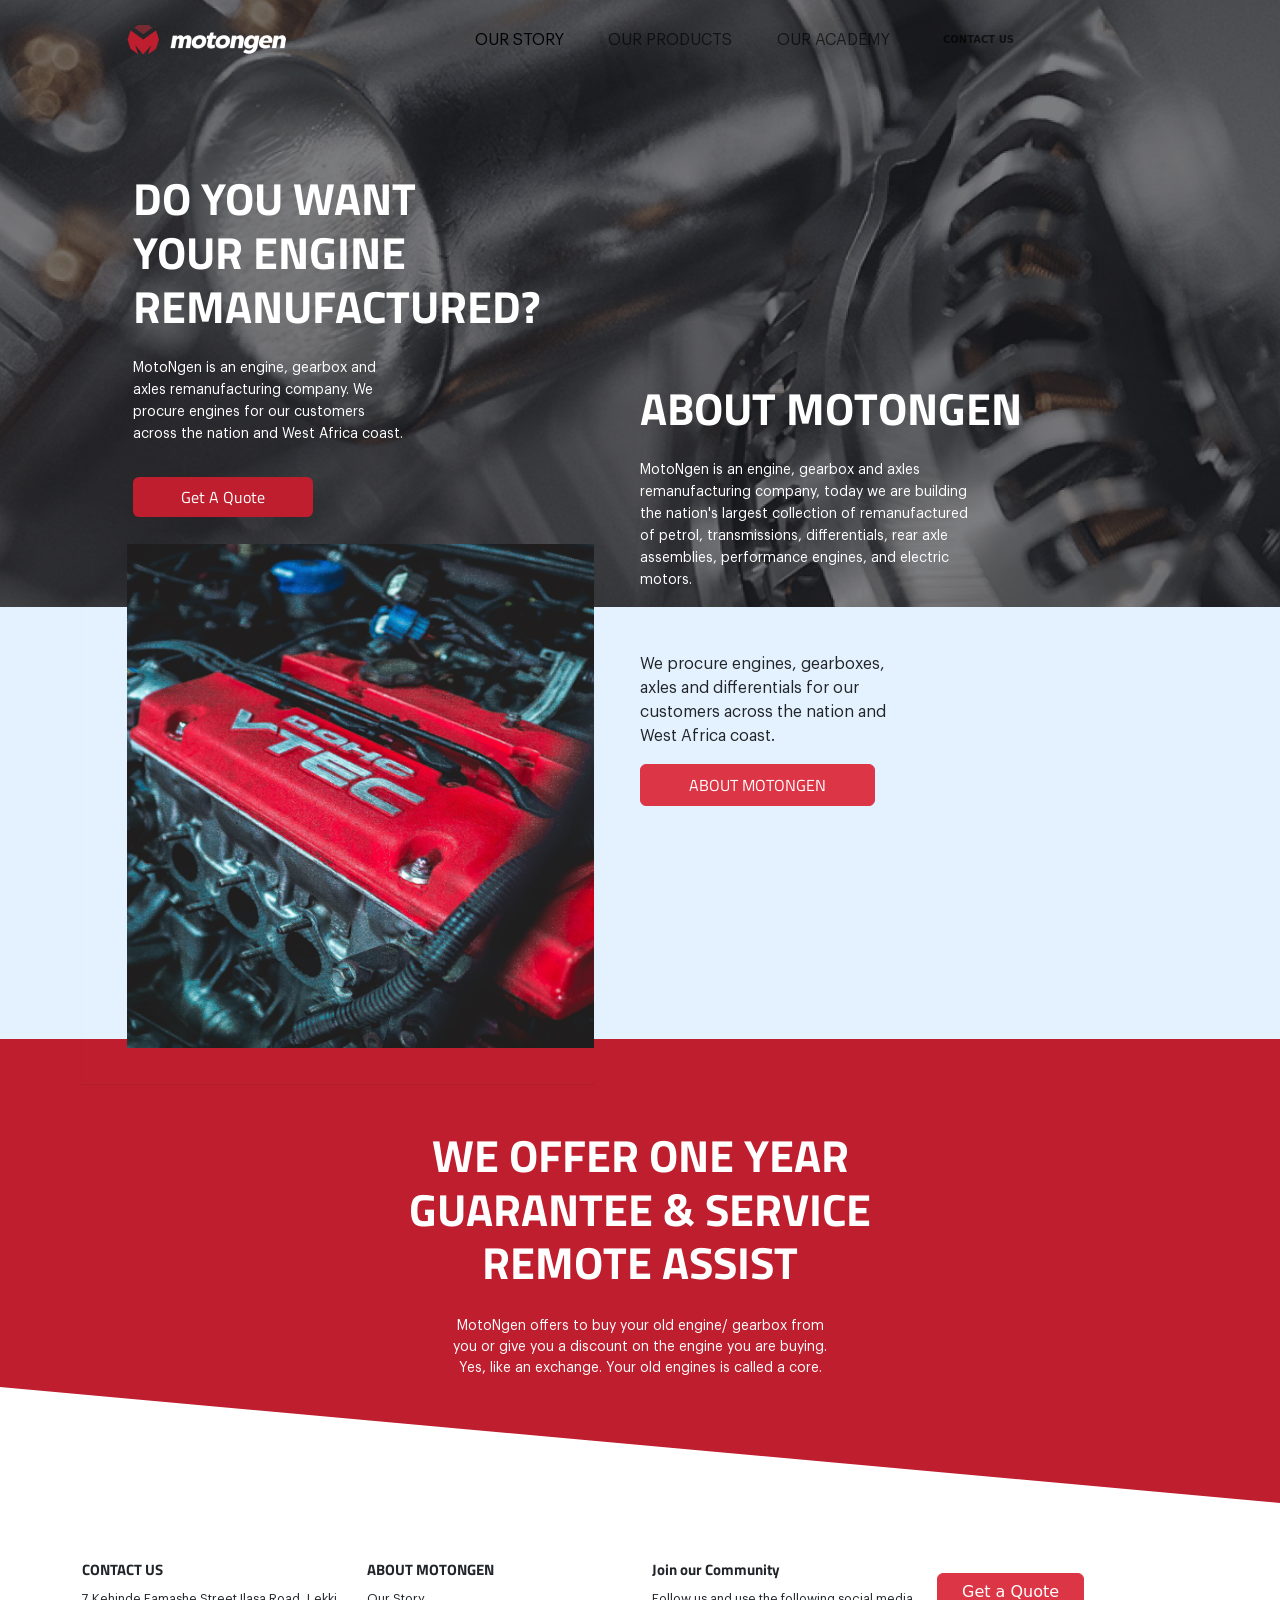
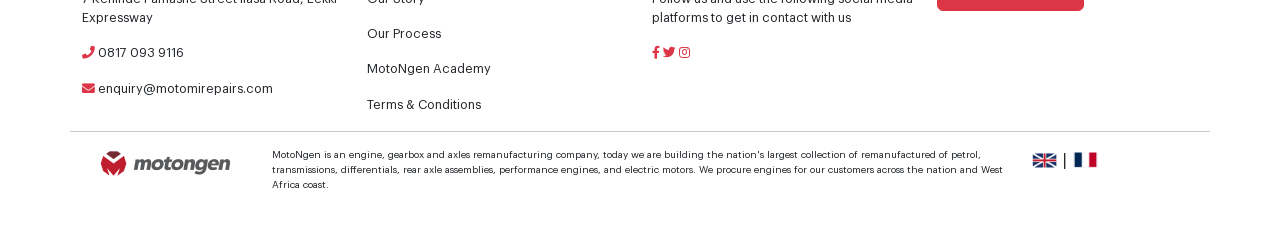
==== index.html @ 2b93fe32 "add more FAQs" ====
<!DOCTYPE html>
<html lang="en">
<head>
    <meta charset="UTF-8">
    <meta http-equiv="X-UA-Compatible" content="IE=edge">
    <meta name="viewport" content="width=device-width, initial-scale=1.0">
    <title>MotoNgen</title>
    <link href="https://cdn.jsdelivr.net/npm/bootstrap@5.0.0-beta3/dist/css/bootstrap.min.css" rel="stylesheet" integrity="sha384-eOJMYsd53ii+scO/bJGFsiCZc+5NDVN2yr8+0RDqr0Ql0h+rP48ckxlpbzKgwra6" crossorigin="anonymous">
    <link rel="stylesheet" href="css/style.css">
    <link rel="stylesheet" href="https://cdnjs.cloudflare.com/ajax/libs/font-awesome/5.15.3/css/all.min.css">
    <link rel="shortcut icon" href="assets/Header_Logo.png" type="image/x-icon">

</head>
<body>
    <header>
        <div class="container p-0">
            <nav class="navbar navbar-expand-lg">
                <div class="container-fluid">
                  <a class="navbar-brand" href="#">
                      <img src="assets/Header_Logo.png" alt="">
                    <img src="assets/white-logo 2.png" alt="logo">
                    </a>
                  <button class="navbar-toggler" type="button" data-bs-toggle="collapse" data-bs-target="#navbarNavDropdown" aria-controls="navbarNavDropdown" aria-expanded="false" aria-label="Toggle navigation">
                    <i class="fas fa-align-right text-light"></i>
                </button>
                  <div class="collapse navbar-collapse" id="navbarNavDropdown">
                      <div class="ms-auto"></div>
                    <ul class="navbar-nav">
                      <li class="nav-item">
                        <a class="nav-link active" aria-current="page" href="about.html">Our Story</a>
                      </li>
                      <li class="nav-item dropdown">
                        <a class="nav-link" href="#" id="navbarDropdownMenuLink" role="button" data-bs-toggle="dropdown" aria-expanded="false">
                          Our Products
                        </a>
                        <ul class="dropdown-menu" aria-labelledby="navbarDropdownMenuLink">
                          <li><a class="dropdown-item" href="engine.html">ENGINE</a></li>
                          <li><a class="dropdown-item" href="gearbox.html">GEARBOX </a></li>
                          <li><a class="dropdown-item" href="axle.html">AXLES </a></li>
                          <li><a class="dropdown-item" href="installer.html">FIND AN INSTALLER </a></li>
                        </ul>
                      </li>
                      
                      <li class="nav-item">
                        <a class="nav-link" href="academy.html">Our Academy</a>
                      </li>

                      <li class="nav-item">
                        <a class="nav-link btn btn-light py-1 px-3" href="contact.html">
                            <span style="font-size: 10px; font-weight: 600;">
                                Contact Us
                            </span>
                        </a>
                      </li>
                    </ul>
                  </div>
                </div>
              </nav>

        </div>

        <div class="container" >
            <div class="row">
                <div class="col-md-6 col-sm-12 col-xs-12">
                    <h1 id="title">DO YOU WANT <br> YOUR ENGINE REMANUFACTURED?</h1>
                    <p>
                        MotoNgen is an engine, gearbox and axles remanufacturing company. We procure engines for our customers across the nation and West Africa coast.
                    </p>
                    <button class="btn btn-light py-2 px-5 ml-5">Get A Quote</button>
                </div>
            </div>
                
            <div class="row" id="secondrow">
                <div class="col-md-6 col-sm-12"></div>
                <div class="col-md-6 col-sm-12 col-xs-12">
                    <span>
                    <h1>
                        ABOUT  MOTONGEN
                    </h1>
                    <p>
                        MotoNgen is an engine, gearbox and axles remanufacturing company,  today we are building the nation's largest collection of remanufactured of petrol, transmissions, differentials, rear axle assemblies,  performance engines, and electric motors. 
                    </p>
                    </span>
                </div>
            </div>
        </div>

    </header>
    <main>
        <section class="section-1">
            <div class="container">
                <div class="row">
                    <div class="col-md-6 col-sm-12">
                        <img src="assets/splash.png" alt="">
                    </div>
                    <div class="col-md-6 col-sm-12 text-left">
                        <p>
                            We procure engines, gearboxes, axles and differentials for our customers across the nation and West Africa coast.
                        </p>
                        <button class="btn btn-danger px-5 py-2">ABOUT MOTONGEN</button>
                    </div>
                </div>
            </div>

        </section>

        <section class="section-2">
            <div class="container">
                <div class="row">
                    <div class="col-md-6 offset-md-3  col-sm-12 text-center">
                        <h1>
                            We offer one year guarantee & service remote assist
                        </h1>
                        <p>
                            MotoNgen offers to buy your old engine/ gearbox from you or give you a discount on the engine you are buying. Yes, like an exchange. Your old engines is called a core. 
                        </p>
                    </div>
                </div>
            </div>
        </section>
    </main>
    <footer>
        <div class="container">
            <div class="row">
                
                <div class="col-md-3">
                    <h4>
                        CONTACT US
                    </h4>
                    <p>
                        7 Kehinde Famashe Street Ilasa Road, Lekki Expressway
                    </p>
                    <p>
                        <i class="fas fa-phone text-danger"></i> 0817 093 9116
                    </p>
                    <p> <i class="fas fa-envelope text-danger"></i>
                        enquiry@motomirepairs.com 
                    </p>
                </div>
                <div class="col-md-3 pl-4">
                    <h4>
                        ABOUT MOTONGEN
                    </h4>
                    <p>
                        Our Story
                    </p>
                    <p>
                        Our Process
                    </p>
                    <p>
                        MotoNgen Academy
                    </p>
                    <p>
                        Terms & Conditions
                    </p>
                </div>
                <div class="col-md-3 pl-4">
                    <h4>
                        Join our Community
                    </h4>
                    <p>
                        Follow us and use the following social media platforms to get in contact with us
                    </p>
                    <p>
                        <i class="fab fa-facebook-f text-danger"></i>
                        <i class="fab fa-twitter text-danger"></i>
                        <i class="fab fa-instagram text-danger"></i>
                    </p>
                </div>
                <div class="col-md-3">
                    <button class="btn btn-danger px-4 mt-3">Get a Quote</button>
                </div>
            </div>
            <div class="row">
                <hr>
                <div class="col-md-2 text-center">
                    <img src="assets/logo.png" alt="">
                </div>
                <div class="col-md-8">
                    <p style="font-size: 10px;">
                    MotoNgen is an engine, gearbox and axles remanufacturing company, today we are building the nation's largest collection of remanufactured of petrol, transmissions, differentials, rear axle assemblies, performance engines, and electric motors. We procure engines for our customers across the nation and West Africa coast.
                    </p>
                </div>
                <div class="col-md-2">
                    <img src="assets/england-flag.png" alt="" width="25"> | <img src="assets/france.jpg" alt="" width="25">
                </div>
            </div>
        </div>
    </footer>

    <script src="https://ajax.googleapis.com/ajax/libs/jquery/3.6.0/jquery.min.js"></script>
    <script src="https://cdn.jsdelivr.net/npm/@popperjs/core@2.9.1/dist/umd/popper.min.js" integrity="sha384-SR1sx49pcuLnqZUnnPwx6FCym0wLsk5JZuNx2bPPENzswTNFaQU1RDvt3wT4gWFG" crossorigin="anonymous"></script>
<script src="https://cdn.jsdelivr.net/npm/bootstrap@5.0.0-beta3/dist/js/bootstrap.min.js" integrity="sha384-j0CNLUeiqtyaRmlzUHCPZ+Gy5fQu0dQ6eZ/xAww941Ai1SxSY+0EQqNXNE6DZiVc" crossorigin="anonymous"></script>
    
</body>
</html>
---- css/style.css ----
@import url('https://fonts.googleapis.com/css2?family=Titillium+Web:wght@400;700&display=swap');
@import url('../fonts/stylesheet.css');

*{
    box-sizing: border-box;
}

header,
section {
    overflow-x: hidden;
}

:root {
    --Titillium: 'Titillium Web', sans-serif;
    --Inter: 'Graphik';
    --red: #BF1E2E;
}


header a{
    font-family: var(--Inter);
    font-size: 0.6em;
    text-transform: uppercase;
    color: #FFFFFF;
    line-height: 20px;
    font-weight: 600;
}

header {
    background: #232528;
    background: url("../assets/bg.png") no-repeat;
    width: 100%;
    background-position: cover;
    background-size: cover;
    position: relative;
    height: 100%;
}

.dropdown-content {
    display: none;
    position: absolute;
    background: white;
    min-width: 160px;
    box-shadow: 0px 2px 15px 0px rgba(0, 0, 0, 0.2);
    z-index: 1;
}

.dropdown-content a{
    color: black;
    padding: 12px 16px;
    text-decoration: none;
    display: block;
}

.dropdown-content a:hover {
    background: #FFFFFF;
}

.dropdown:hover .dropdown-content{
    display: block;
}

header .nav-item:last-child {
    padding-right: 10.5em;
}

header .nav-item {
    padding: 0.9em;
}

header .navbar-brand {
    padding-left: 5vmin;
}

header .nav-link:hover {
    color: var(--red);
}

header .row .col-md-6:first-child {
    padding-top: 10vmin;
    padding-left: 7vmin;
    /* padding-bottom: 35vmin; */
    font-family: var(--Rubik);
    color: white;
}


header .container .col-md-6 h1 {
    font-family: var(--Titillium);
    font-size: 9vmin;
    font-weight: 700;
    font-style: normal;
    text-align: left;
}

header .container .col-md-6 p {
    padding-top: 1vmin;
    font-family: var(--Inter);
    font-size: 14px;
    font-weight: 400;
    line-height: 22px;
    padding-top: 1rem;
}

header .container .col-md-6 button {
    font-weight: normal;
    font-family: var(--Titillium);
    background: var(--red);
    color: white;
    border: none;
    margin-top: 1rem;
}

header .container .col-md-6:last-child{
    position: relative;
    color: white;
}

header .container .col-md-6:last-child span{
    position: absolute;
    bottom: 0;
    left: 0;
}

header .container .col-md-6:last-child h1{
    font-family: var(--Titillium);
    font-size: 5vmin;
    font-weight: 700;
    font-style: normal;
}

header .container .col-md-6:last-child p{
    font-family: var(--Inter);
    font-weight: 400;
    font-style: normal;
    padding-right: 16em;
    font-size: 14px;
}

.section-1 {
    background-color: #E4F1FE;
    height: 27rem;
    overflow-y: hidden;
}


.section-1 .col-md-6:first-child img{
    padding-left: 5vmin;
    z-index: 1;
    position: absolute;
    margin-top: -7vmin;
    padding-bottom: 4vmin;
    height: 60%;
    width: 40%;
    box-shadow: rgba(0, 0, 0, 0.07) 0px 1px 1px;
}

.section-1 .col-md-6:last-child {
    padding-top: 5vmin;
    padding-right: 35vmin;
    padding-left: 0;
    font-family: var(--Inter);
    left: 0;
    font-size: 1em;
}
.section-1 button{
    padding-top: 3vmin;
    font-family: var(--Titillium);
    font-size: 1em;

}

.section-2 {
    padding: 10vmin 10vmin;
    background: #BF1E2E;
    color: white;
    z-index: 10;
    clip-path: polygon(0 0, 100% 0, 100% 100%, 0 75%);
}

.section-2 h1{
    font-family: var(--Titillium);
    font-weight: 700;
    font-size: 2.8em;
    text-transform: uppercase;
}

.section-2 p{
    font-family: var(--Inter);
    font-size: 14px;
    font-weight: 400;
    padding: 2vmin 8vmin;
}

footer {
    margin-top: 4vmin;
    padding: 2vmin 0vmin;
}


footer h4{
    font-family: var(--Titillium);
    font-weight: 700;
    font-style: normal;
    line-height: 25px;
    font-size: 15px;
}

footer p {
    font-family: var(--Inter);
    font-weight: 400;
    font-style: normal;
    font-size: 0.8em;
}

@media only screen and (max-width:320px){


    #title {
        text-align: center;
        font-weight: 600;
        font-size: 2vmin;
        padding: 12px;
        margin-bottom: 12px;
    }
      

}

@media screen and (max-width: 768px) {
    
    header .container .col-md-6:last-child p{
        padding-right: 0px;
    }

    .section-1 .col-md-6:first-child {
        padding-right: 2em;
    }

    .section-1 .col-md-6:first-child img{
        margin-right: 2em;
        position: absolute;
    }

    header .container .col-md-6:last-child {
        padding-left: 2em;
    }

    .section-1 .col-md-6:last-child{
        padding-right: 0px;
    }

    .section-2 .col-md-6 {
        width: 80%;
        padding-left: 0;
        margin-left: 0px;
    }

    .section-2 h1 {
        padding-left: 0;
        margin-left: 0;
    }
}

@media screen and (max-width: 425px) {

    header{
        margin-bottom: -2em;
    }

    .section-1 {
        height: 50em;
    }

    .section-1 .col-md-6:first-child {
        position: relative;
    }

    .section-1 .col-md-6:first-child  img{
        position: relative;
        margin-top: 2em;
        padding-left: 1em;
        width: 100%;
        height: 100%;
    }

    #secondrow{
        margin-top: 8em;
        padding-bottom: 3em;
        padding-left: 2em;
        padding-top: 2em;
        padding-right: 2em;
    }

    #secondrow p{
        text-align: justify;
    }


    .section-1 .col-md-6:last-child {
        padding-top: 2em;
        padding-left: 2em;
        padding-right: 1em;
    }

    .section-2 {
        height: 25em;
    }

    .section-2 h1{
        font-size: 7vmin;
    }

    .section-2 .col-md-6{
        width: 100%;
    }

    footer .row {
        padding-left: 4vmin;
    }

    footer .col-md-3 {
        padding-left: 1em;
    }

}

@media screen and (max-width: 320px) {

    #title {
        font-size: 6vmin;
    }

    #secondrow{
        margin-top: 12em;
    }

    .section-1 {
        height: 40em;
    }
}

@media screen and (min-width: 2560px) {

    header .row .col-md-6:first-child{
        padding-top: 4vmin;
    }

    #title {
        font-size: 3vmin;
    }

    .section-1 {
        height: 40em;
    }

    .section-1 .col-md-6:first-child  img{
        position: absolute;
        margin-top: -5em;
        padding-left: 1em;
        width: 25%;
        height: 40%;
    }

    #secondrow{
        margin-top: 12em;
        margin-left: 2em;
    }

    .section-1 .col-md-6:last-child {
        padding-top: 5vmin;
        padding-right: 2em;
        padding-left: 1em;
    }

    .section-2 .col-md-6 {
        width: 80%;
        padding-left: 0;
        margin-left: 0px;
    }

    .section-2 h1 {
        padding-left: 0;
        margin-left: 0;
    }

}
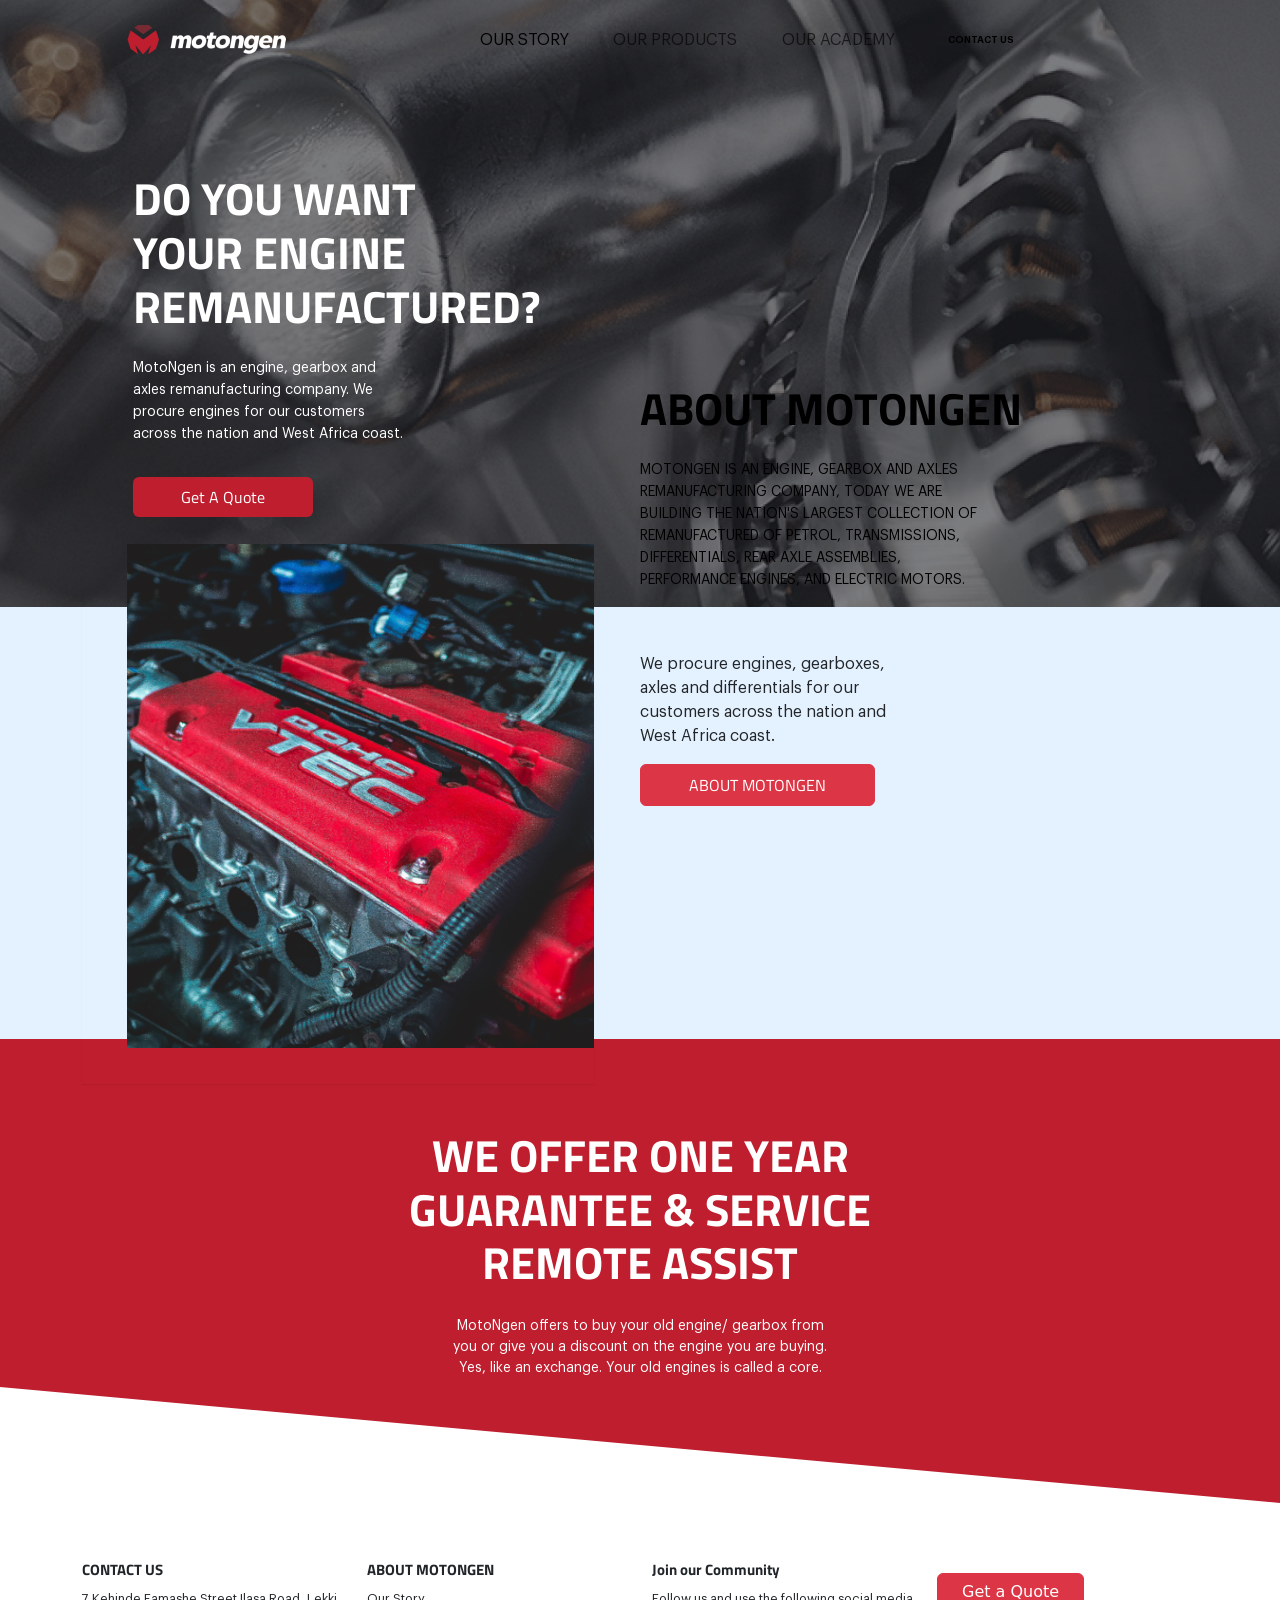
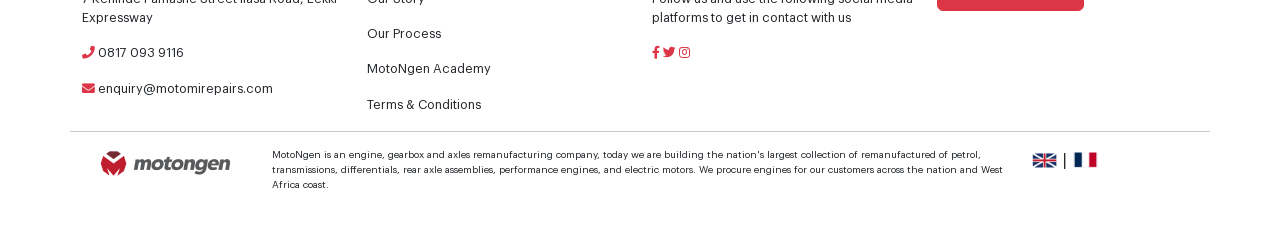
==== commit 46858e8c: "resize the header links" ====
--- a/index.html
+++ b/index.html
@@ -47,7 +47,7 @@
 
                       <li class="nav-item">
                         <a class="nav-link btn btn-light py-1 px-3" href="contact.html">
-                            <span style="font-size: 10px; font-weight: 600;">
+                            <span>
                                 Contact Us
                             </span>
                         </a>
--- a/css/style.css
+++ b/css/style.css
@@ -17,13 +17,17 @@
 }
 
 
-header a{
+header a, span{
     font-family: var(--Inter);
     font-size: 0.6em;
     text-transform: uppercase;
     color: #FFFFFF;
     line-height: 20px;
     font-weight: 600;
+}
+
+header span {
+    color: #000;
 }
 
 header {
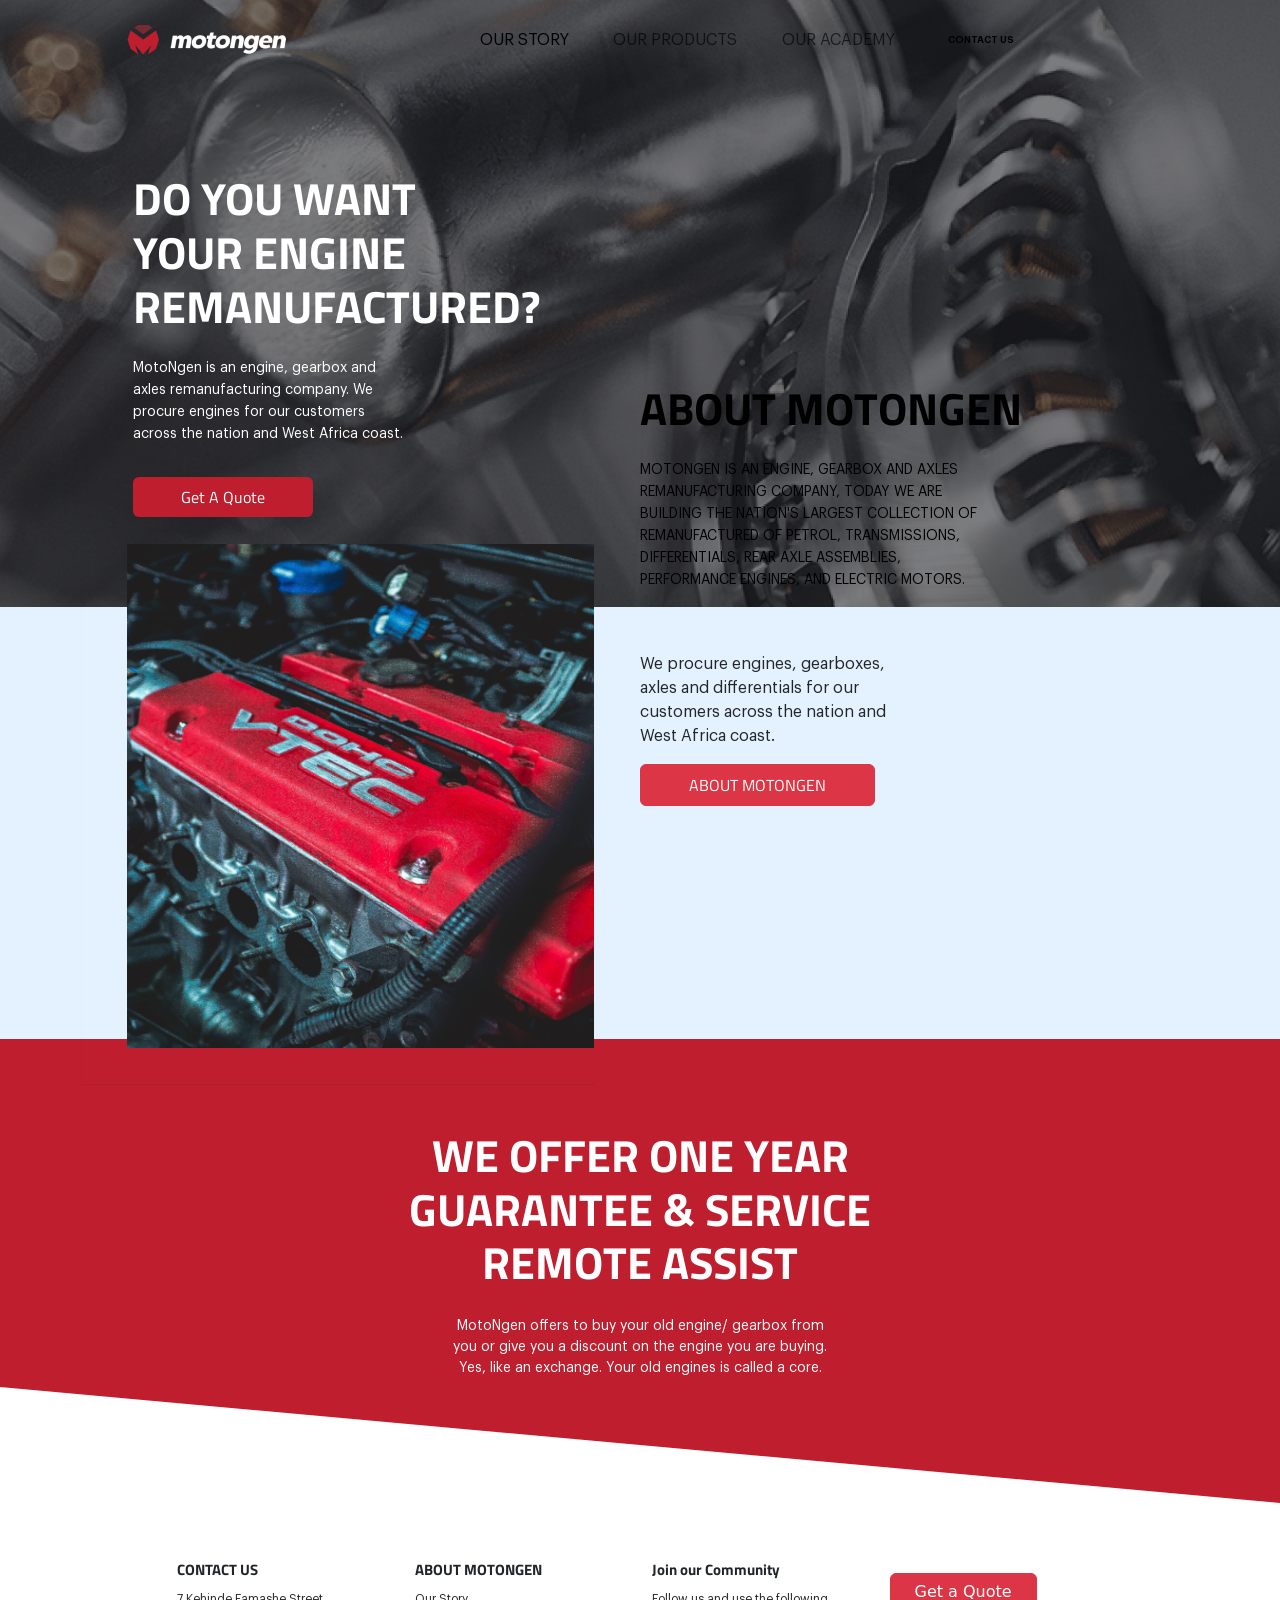
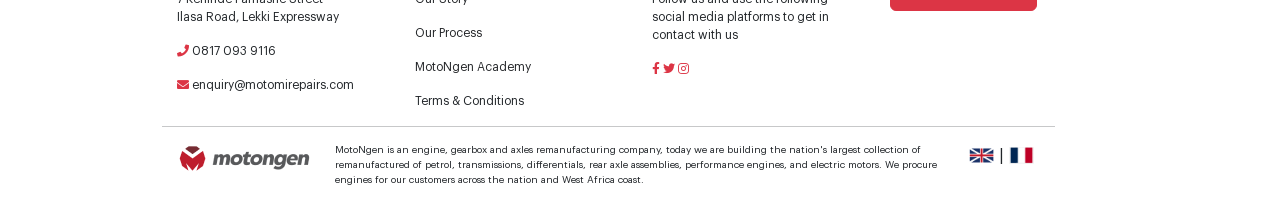
==== commit e37dfe46: "fix minor issues" ====
--- a/index.html
+++ b/index.html
@@ -122,13 +122,15 @@
     <footer>
         <div class="container">
             <div class="row">
+              <div class="col-10 offset-1">
+                <div class="row">
                 
                 <div class="col-md-3">
                     <h4>
                         CONTACT US
                     </h4>
                     <p>
-                        7 Kehinde Famashe Street Ilasa Road, Lekki Expressway
+                        7 Kehinde Famashe Street <br> Ilasa Road, Lekki Expressway
                     </p>
                     <p>
                         <i class="fas fa-phone text-danger"></i> 0817 093 9116
@@ -137,29 +139,29 @@
                         enquiry@motomirepairs.com 
                     </p>
                 </div>
-                <div class="col-md-3 pl-4">
+                <div class="col-md-3">
                     <h4>
                         ABOUT MOTONGEN
                     </h4>
                     <p>
-                        Our Story
-                    </p>
-                    <p>
-                        Our Process
-                    </p>
-                    <p>
-                        MotoNgen Academy
+                      <a href="about.html">Our Story</a>
+                    </p>
+                    <p>
+                      <a href="installer.html">Our Process</a>
+                    </p>
+                    <p>
+                      <a href="academy.html">MotoNgen Academy</a>
                     </p>
                     <p>
                         Terms & Conditions
                     </p>
                 </div>
-                <div class="col-md-3 pl-4">
+                <div class="col-md-3">
                     <h4>
                         Join our Community
                     </h4>
                     <p>
-                        Follow us and use the following social media platforms to get in contact with us
+                        Follow us and use the following <br> social media platforms to get in <br> contact with us
                     </p>
                     <p>
                         <i class="fab fa-facebook-f text-danger"></i>
@@ -171,8 +173,12 @@
                     <button class="btn btn-danger px-4 mt-3">Get a Quote</button>
                 </div>
             </div>
+          </div>
+        </div>
+            <hr style="margin: 0 5em 1em 5em; width: 80%;">
             <div class="row">
-                <hr>
+              <div class="col-10 offset-1">
+                <div class="row">
                 <div class="col-md-2 text-center">
                     <img src="assets/logo.png" alt="">
                 </div>
@@ -186,7 +192,10 @@
                 </div>
             </div>
         </div>
+            </div>
+        </div>
     </footer>
+
 
     <script src="https://ajax.googleapis.com/ajax/libs/jquery/3.6.0/jquery.min.js"></script>
     <script src="https://cdn.jsdelivr.net/npm/@popperjs/core@2.9.1/dist/umd/popper.min.js" integrity="sha384-SR1sx49pcuLnqZUnnPwx6FCym0wLsk5JZuNx2bPPENzswTNFaQU1RDvt3wT4gWFG" crossorigin="anonymous"></script>
--- a/css/style.css
+++ b/css/style.css
@@ -214,7 +214,15 @@
     font-family: var(--Inter);
     font-weight: 400;
     font-style: normal;
-    font-size: 0.8em;
+    font-size: 12px;
+}
+footer p a{
+    text-decoration: none;
+    color: #232528;
+}
+
+footer p a:hover,:active {
+    color: #BF1E2E;
 }
 
 @media only screen and (max-width:320px){
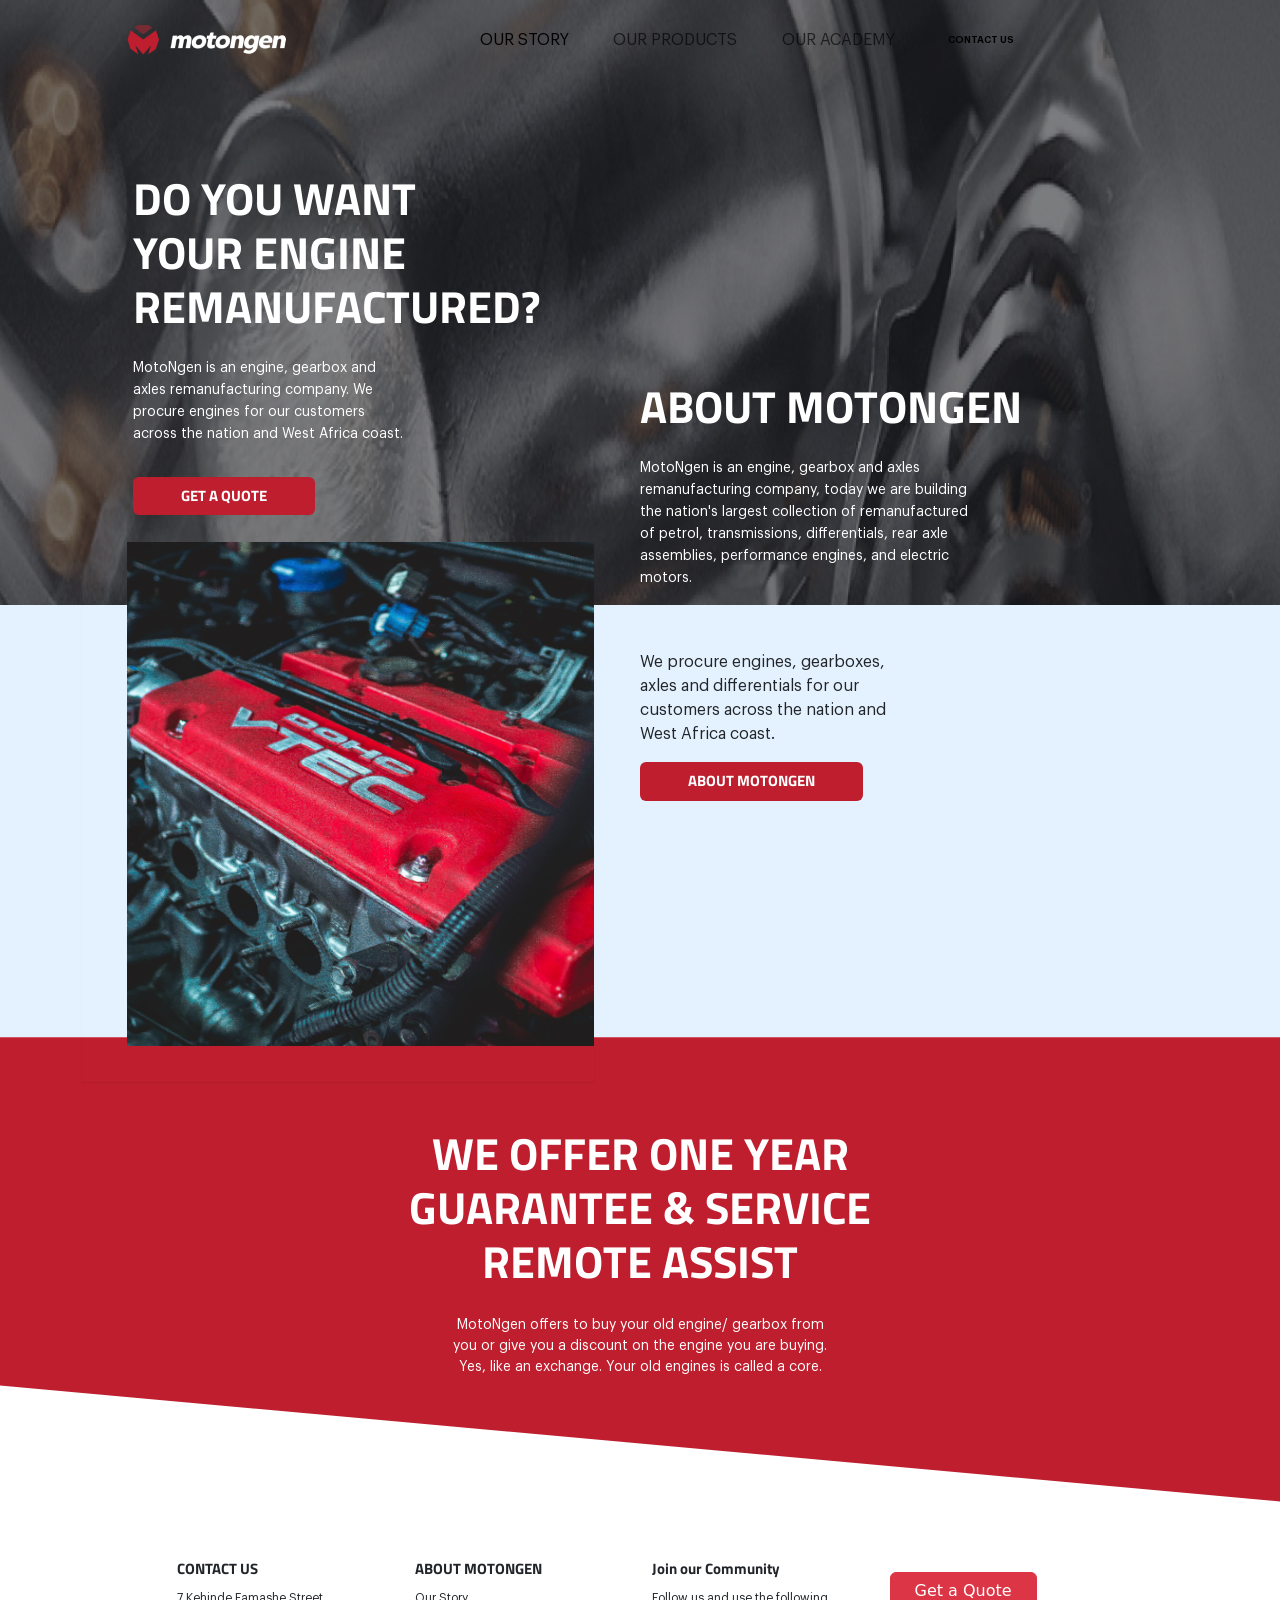
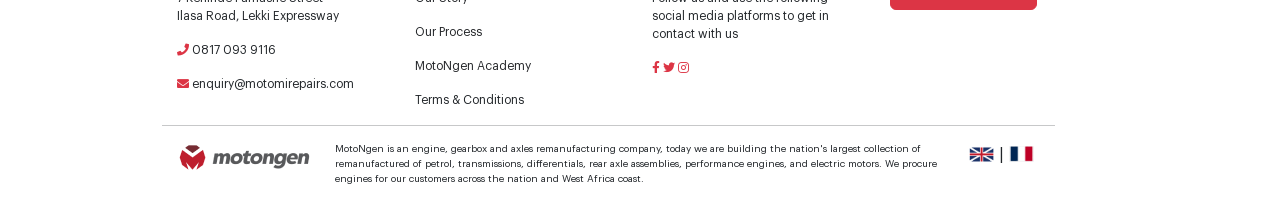
==== commit 19b2670e: "fix image sizes" ====
--- a/index.html
+++ b/index.html
@@ -63,10 +63,10 @@
             <div class="row">
                 <div class="col-md-6 col-sm-12 col-xs-12">
                     <h1 id="title">DO YOU WANT <br> YOUR ENGINE REMANUFACTURED?</h1>
-                    <p>
+                    <p class="text-white">
                         MotoNgen is an engine, gearbox and axles remanufacturing company. We procure engines for our customers across the nation and West Africa coast.
                     </p>
-                    <button class="btn btn-light py-2 px-5 ml-5">Get A Quote</button>
+                    <button class="btn btn-light py-2 px-5 ml-5 bold-btn">GET A QUOTE</button>
                 </div>
             </div>
                 
@@ -74,10 +74,10 @@
                 <div class="col-md-6 col-sm-12"></div>
                 <div class="col-md-6 col-sm-12 col-xs-12">
                     <span>
-                    <h1>
+                    <h1 class="text-white">
                         ABOUT  MOTONGEN
                     </h1>
-                    <p>
+                    <p class="text-white">
                         MotoNgen is an engine, gearbox and axles remanufacturing company,  today we are building the nation's largest collection of remanufactured of petrol, transmissions, differentials, rear axle assemblies,  performance engines, and electric motors. 
                     </p>
                     </span>
@@ -97,7 +97,7 @@
                         <p>
                             We procure engines, gearboxes, axles and differentials for our customers across the nation and West Africa coast.
                         </p>
-                        <button class="btn btn-danger px-5 py-2">ABOUT MOTONGEN</button>
+                        <button class="btn btn-danger px-5 py-2 bold-btn">ABOUT MOTONGEN</button>
                     </div>
                 </div>
             </div>
--- a/css/style.css
+++ b/css/style.css
@@ -32,12 +32,13 @@
 
 header {
     background: #232528;
-    background: url("../assets/bg.png") no-repeat;
-    width: 100%;
+    background: url("../assets/bg.png");
+    background-repeat: no-repeat;
     background-position: cover;
-    background-size: cover;
+    background-size: 100% 300%;
+    /* background-position-y: 150%; */
     position: relative;
-    height: 100%;
+    /* height: 100%; */
 }
 
 .dropdown-content {
@@ -105,13 +106,15 @@
     line-height: 22px;
     padding-top: 1rem;
 }
-
-header .container .col-md-6 button {
-    font-weight: normal;
+.bold-btn {
+    font-weight: 700;
     font-family: var(--Titillium);
     background: var(--red);
     color: white;
     border: none;
+    font-size: 15px;
+}
+header .container .col-md-6 button {
     margin-top: 1rem;
 }
 
@@ -139,6 +142,7 @@
     font-style: normal;
     padding-right: 16em;
     font-size: 14px;
+    text-transform: none;
 }
 
 .section-1 {
@@ -169,9 +173,6 @@
 }
 .section-1 button{
     padding-top: 3vmin;
-    font-family: var(--Titillium);
-    font-size: 1em;
-
 }
 
 .section-2 {
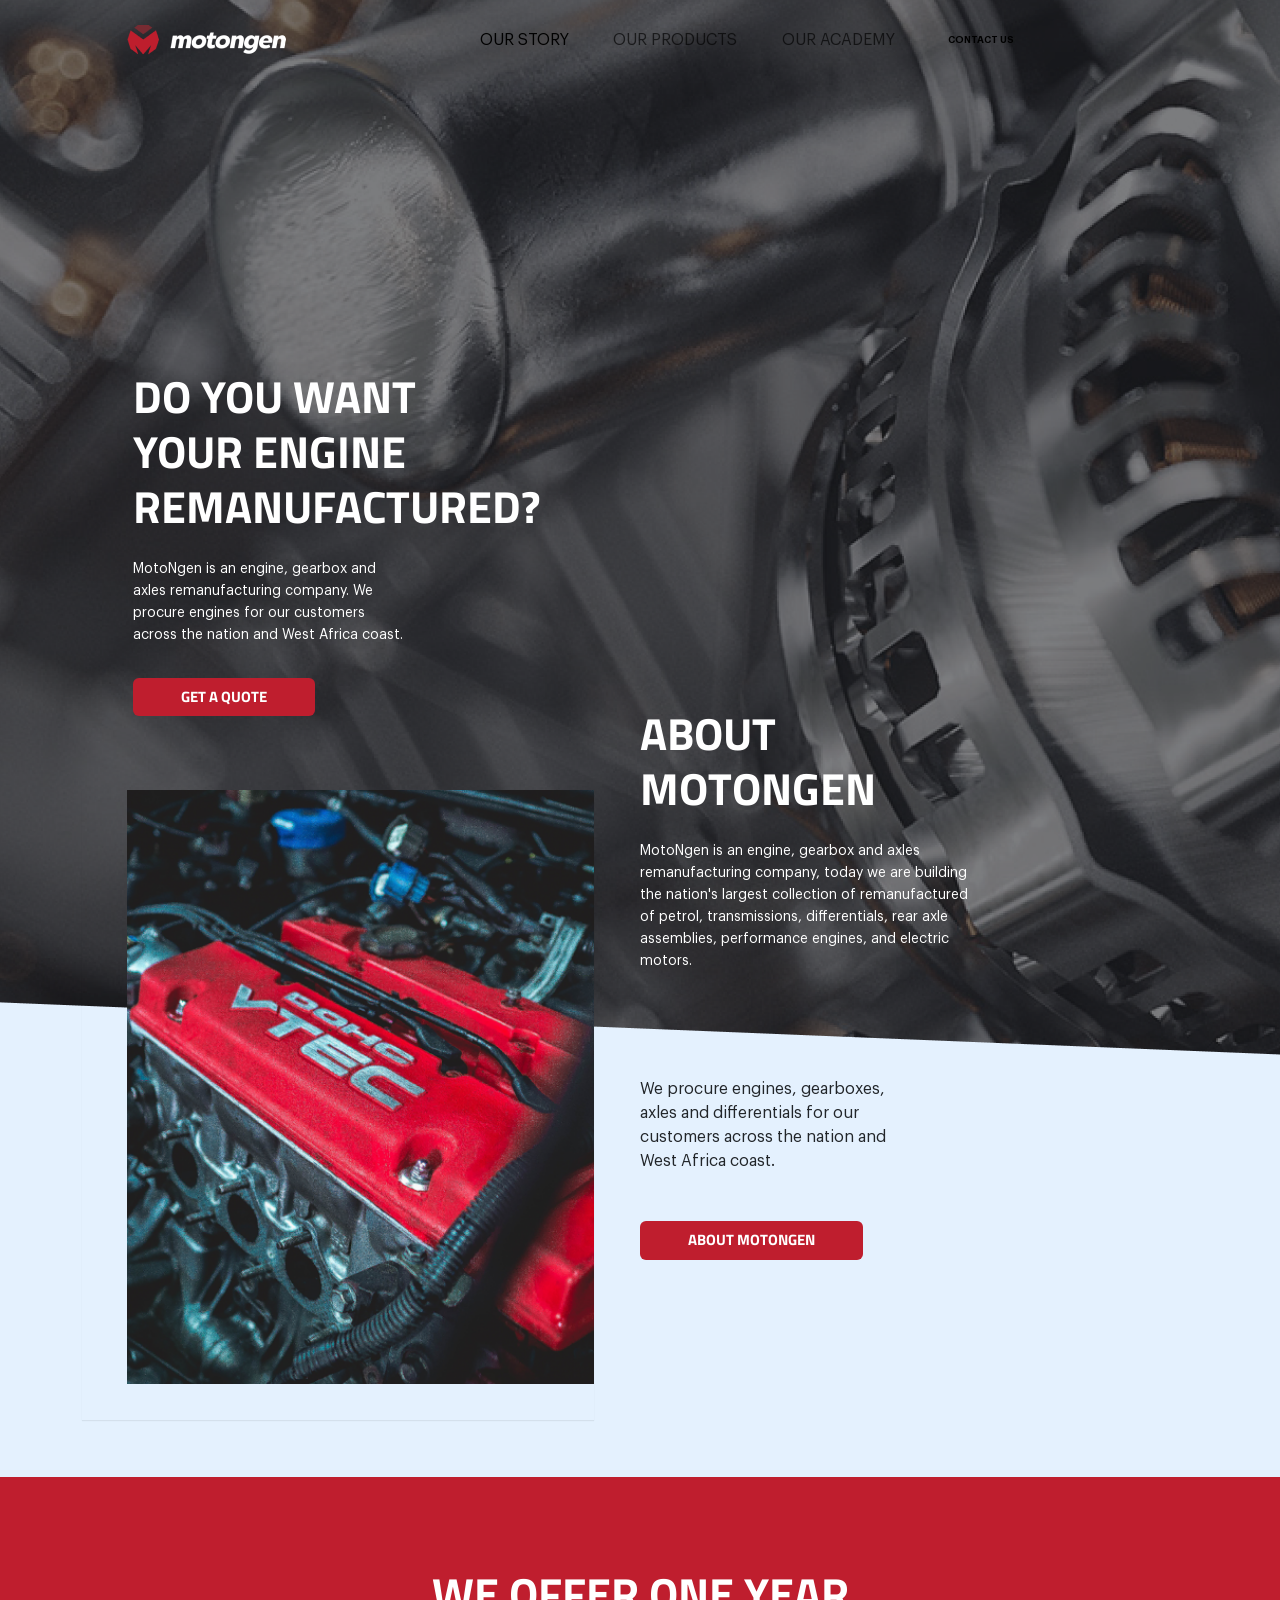
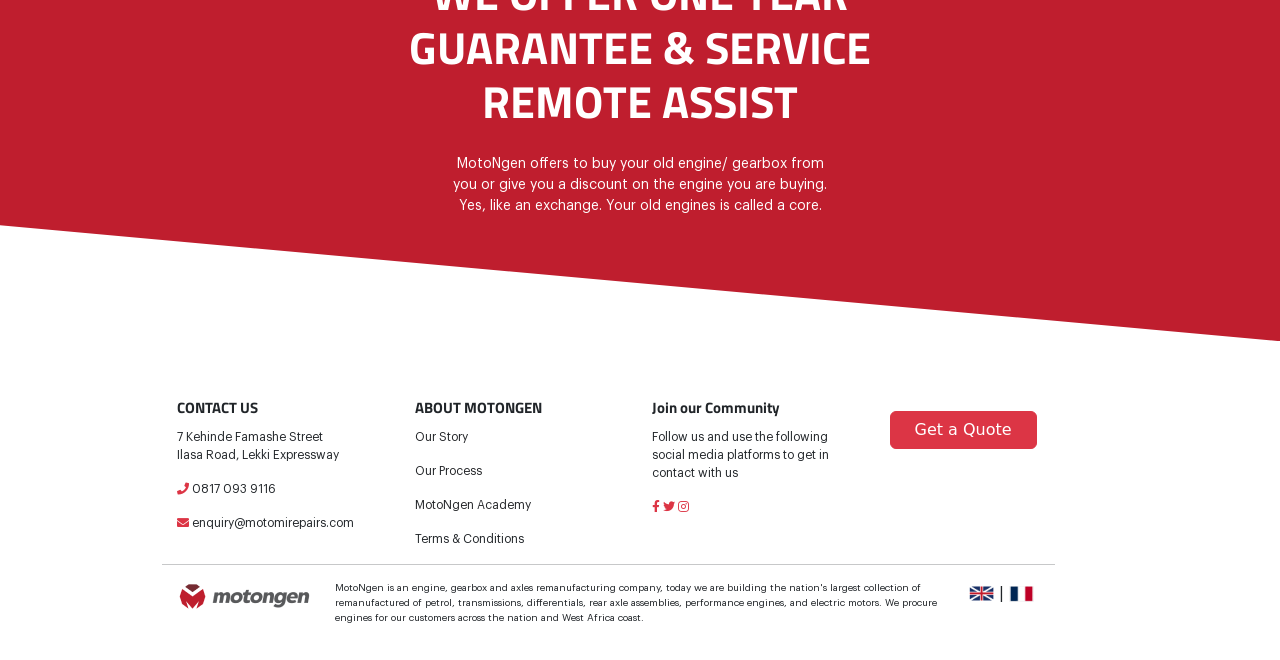
==== commit 7aa5ce2d: "fix index page image position" ====
--- a/index.html
+++ b/index.html
@@ -62,7 +62,7 @@
         <div class="container" >
             <div class="row">
                 <div class="col-md-6 col-sm-12 col-xs-12">
-                    <h1 id="title">DO YOU WANT <br> YOUR ENGINE REMANUFACTURED?</h1>
+                    <h1 id="title">DO YOU WANT <br class="d-none d-xl-block"> YOUR ENGINE REMANUFACTURED?</h1>
                     <p class="text-white">
                         MotoNgen is an engine, gearbox and axles remanufacturing company. We procure engines for our customers across the nation and West Africa coast.
                     </p>
@@ -75,7 +75,7 @@
                 <div class="col-md-6 col-sm-12 col-xs-12">
                     <span>
                     <h1 class="text-white">
-                        ABOUT  MOTONGEN
+                        ABOUT  <br class="d-none d-xl-block">  MOTONGEN
                     </h1>
                     <p class="text-white">
                         MotoNgen is an engine, gearbox and axles remanufacturing company,  today we are building the nation's largest collection of remanufactured of petrol, transmissions, differentials, rear axle assemblies,  performance engines, and electric motors. 
--- a/css/style.css
+++ b/css/style.css
@@ -35,10 +35,12 @@
     background: url("../assets/bg.png");
     background-repeat: no-repeat;
     background-position: cover;
-    background-size: 100% 300%;
-    /* background-position-y: 150%; */
+    width: 100%;
+    height: 1061px;
+    background-size: cover;
     position: relative;
-    /* height: 100%; */
+    margin-bottom: -5vw;
+    overflow-y:hidden;
 }
 
 .dropdown-content {
@@ -82,9 +84,8 @@
 }
 
 header .row .col-md-6:first-child {
-    padding-top: 10vmin;
+    padding-top: 1em;
     padding-left: 7vmin;
-    /* padding-bottom: 35vmin; */
     font-family: var(--Rubik);
     color: white;
 }
@@ -92,8 +93,9 @@
 
 header .container .col-md-6 h1 {
     font-family: var(--Titillium);
-    font-size: 9vmin;
+    font-size: 60px;
     font-weight: 700;
+    line-height: 55px;
     font-style: normal;
     text-align: left;
 }
@@ -106,6 +108,7 @@
     line-height: 22px;
     padding-top: 1rem;
 }
+
 .bold-btn {
     font-weight: 700;
     font-family: var(--Titillium);
@@ -121,6 +124,7 @@
 header .container .col-md-6:last-child{
     position: relative;
     color: white;
+    margin-top: 17em;
 }
 
 header .container .col-md-6:last-child span{
@@ -147,7 +151,7 @@
 
 .section-1 {
     background-color: #E4F1FE;
-    height: 27rem;
+    height: 30rem;
     overflow-y: hidden;
 }
 
@@ -156,20 +160,25 @@
     padding-left: 5vmin;
     z-index: 1;
     position: absolute;
-    margin-top: -7vmin;
+    margin-top: -23vmin;
     padding-bottom: 4vmin;
-    height: 60%;
+    height: 70%;
     width: 40%;
     box-shadow: rgba(0, 0, 0, 0.07) 0px 1px 1px;
 }
 
 .section-1 .col-md-6:last-child {
-    padding-top: 5vmin;
+    /* padding-top: 5vmin; */
     padding-right: 35vmin;
     padding-left: 0;
     font-family: var(--Inter);
     left: 0;
     font-size: 1em;
+}
+
+.section-1 .col-md-6:last-child p{
+    padding-top: 5em;
+    padding-bottom: 2em;
 }
 .section-1 button{
     padding-top: 3vmin;
@@ -278,8 +287,16 @@
 @media screen and (max-width: 425px) {
 
     header{
-        margin-bottom: -2em;
-    }
+        margin-bottom: -4em;
+        height: 1000px;
+    }
+
+
+    header .container .col-md-6:last-child {
+        margin-top: 3em;
+        padding-bottom: 2em;
+    }
+
 
     .section-1 {
         height: 50em;
@@ -338,7 +355,7 @@
 
 }
 
-@media screen and (max-width: 320px) {
+@media screen and (max-width: 375px) {
 
     #title {
         font-size: 6vmin;
@@ -348,16 +365,26 @@
         margin-top: 12em;
     }
 
-    .section-1 {
-        height: 40em;
-    }
-}
+    header {
+        margin-bottom: -4em;
+    }
+
+    header .container .col-md-6:last-child {
+        margin-top: 3em;
+        padding-bottom: 2em;
+    }
+
+
+    .section-1 .col-md-6:last-child p{
+        padding-bottom: 2em;
+    }
+}
+
 
 @media screen and (min-width: 2560px) {
-
     header .row .col-md-6:first-child{
-        padding-top: 4vmin;
-    }
+        margin-top: 10em; 
+       }
 
     #title {
         font-size: 3vmin;
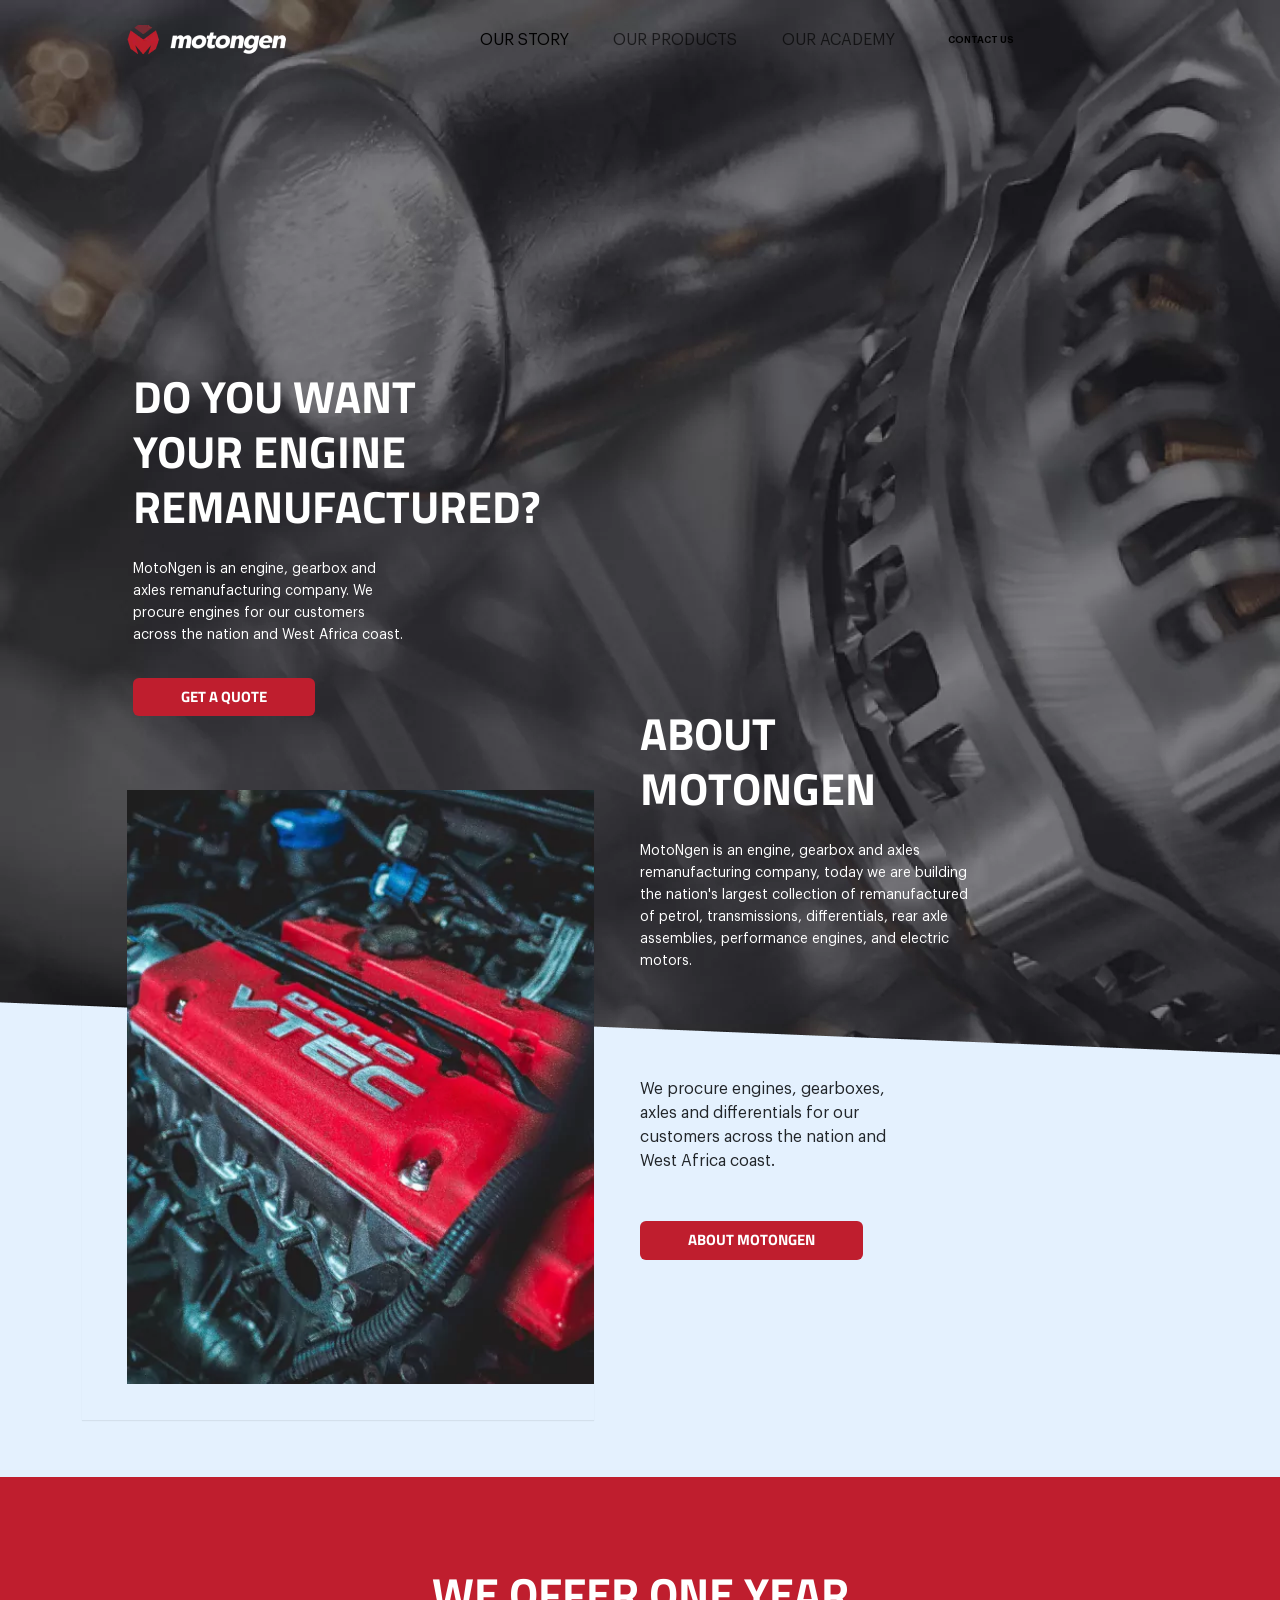
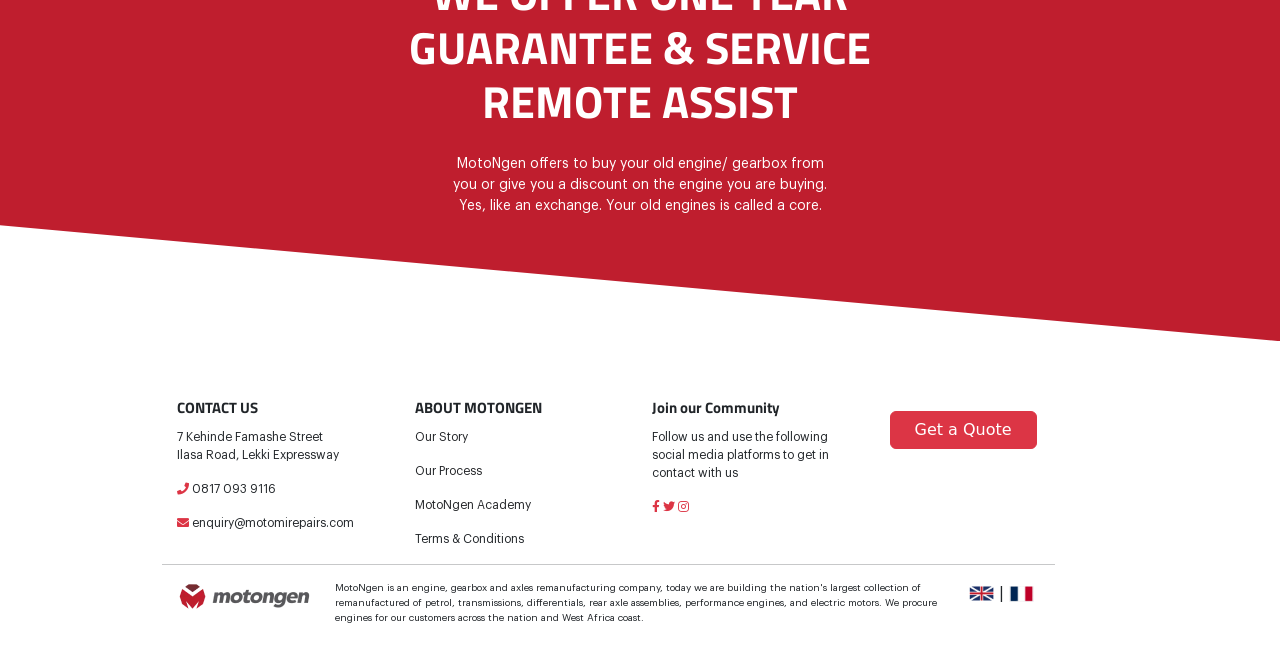
==== commit 82be2c77: "replace image formats" ====
--- a/index.html
+++ b/index.html
@@ -8,7 +8,7 @@
     <link href="https://cdn.jsdelivr.net/npm/bootstrap@5.0.0-beta3/dist/css/bootstrap.min.css" rel="stylesheet" integrity="sha384-eOJMYsd53ii+scO/bJGFsiCZc+5NDVN2yr8+0RDqr0Ql0h+rP48ckxlpbzKgwra6" crossorigin="anonymous">
     <link rel="stylesheet" href="css/style.css">
     <link rel="stylesheet" href="https://cdnjs.cloudflare.com/ajax/libs/font-awesome/5.15.3/css/all.min.css">
-    <link rel="shortcut icon" href="assets/Header_Logo.png" type="image/x-icon">
+    <link rel="shortcut icon" href="assets/Header_Logo.webp" type="image/x-icon">
 
 </head>
 <body>
@@ -17,8 +17,8 @@
             <nav class="navbar navbar-expand-lg">
                 <div class="container-fluid">
                   <a class="navbar-brand" href="#">
-                      <img src="assets/Header_Logo.png" alt="">
-                    <img src="assets/white-logo 2.png" alt="logo">
+                      <img src="assets/Header_Logo.webp" alt="">
+                    <img src="assets/white-logo 2.webp" alt="logo">
                     </a>
                   <button class="navbar-toggler" type="button" data-bs-toggle="collapse" data-bs-target="#navbarNavDropdown" aria-controls="navbarNavDropdown" aria-expanded="false" aria-label="Toggle navigation">
                     <i class="fas fa-align-right text-light"></i>
@@ -91,7 +91,7 @@
             <div class="container">
                 <div class="row">
                     <div class="col-md-6 col-sm-12">
-                        <img src="assets/splash.png" alt="">
+                        <img src="assets/splash.webp" alt="">
                     </div>
                     <div class="col-md-6 col-sm-12 text-left">
                         <p>
@@ -180,7 +180,7 @@
               <div class="col-10 offset-1">
                 <div class="row">
                 <div class="col-md-2 text-center">
-                    <img src="assets/logo.png" alt="">
+                    <img src="assets/logo.webp" alt="">
                 </div>
                 <div class="col-md-8">
                     <p style="font-size: 10px;">
@@ -188,7 +188,7 @@
                     </p>
                 </div>
                 <div class="col-md-2">
-                    <img src="assets/england-flag.png" alt="" width="25"> | <img src="assets/france.jpg" alt="" width="25">
+                    <img src="assets/england-flag.webp" alt="" width="25"> | <img src="assets/france.webp" alt="" width="25">
                 </div>
             </div>
         </div>
--- a/css/style.css
+++ b/css/style.css
@@ -32,7 +32,7 @@
 
 header {
     background: #232528;
-    background: url("../assets/bg.png");
+    background: url("../assets/bg.webp");
     background-repeat: no-repeat;
     background-position: cover;
     width: 100%;
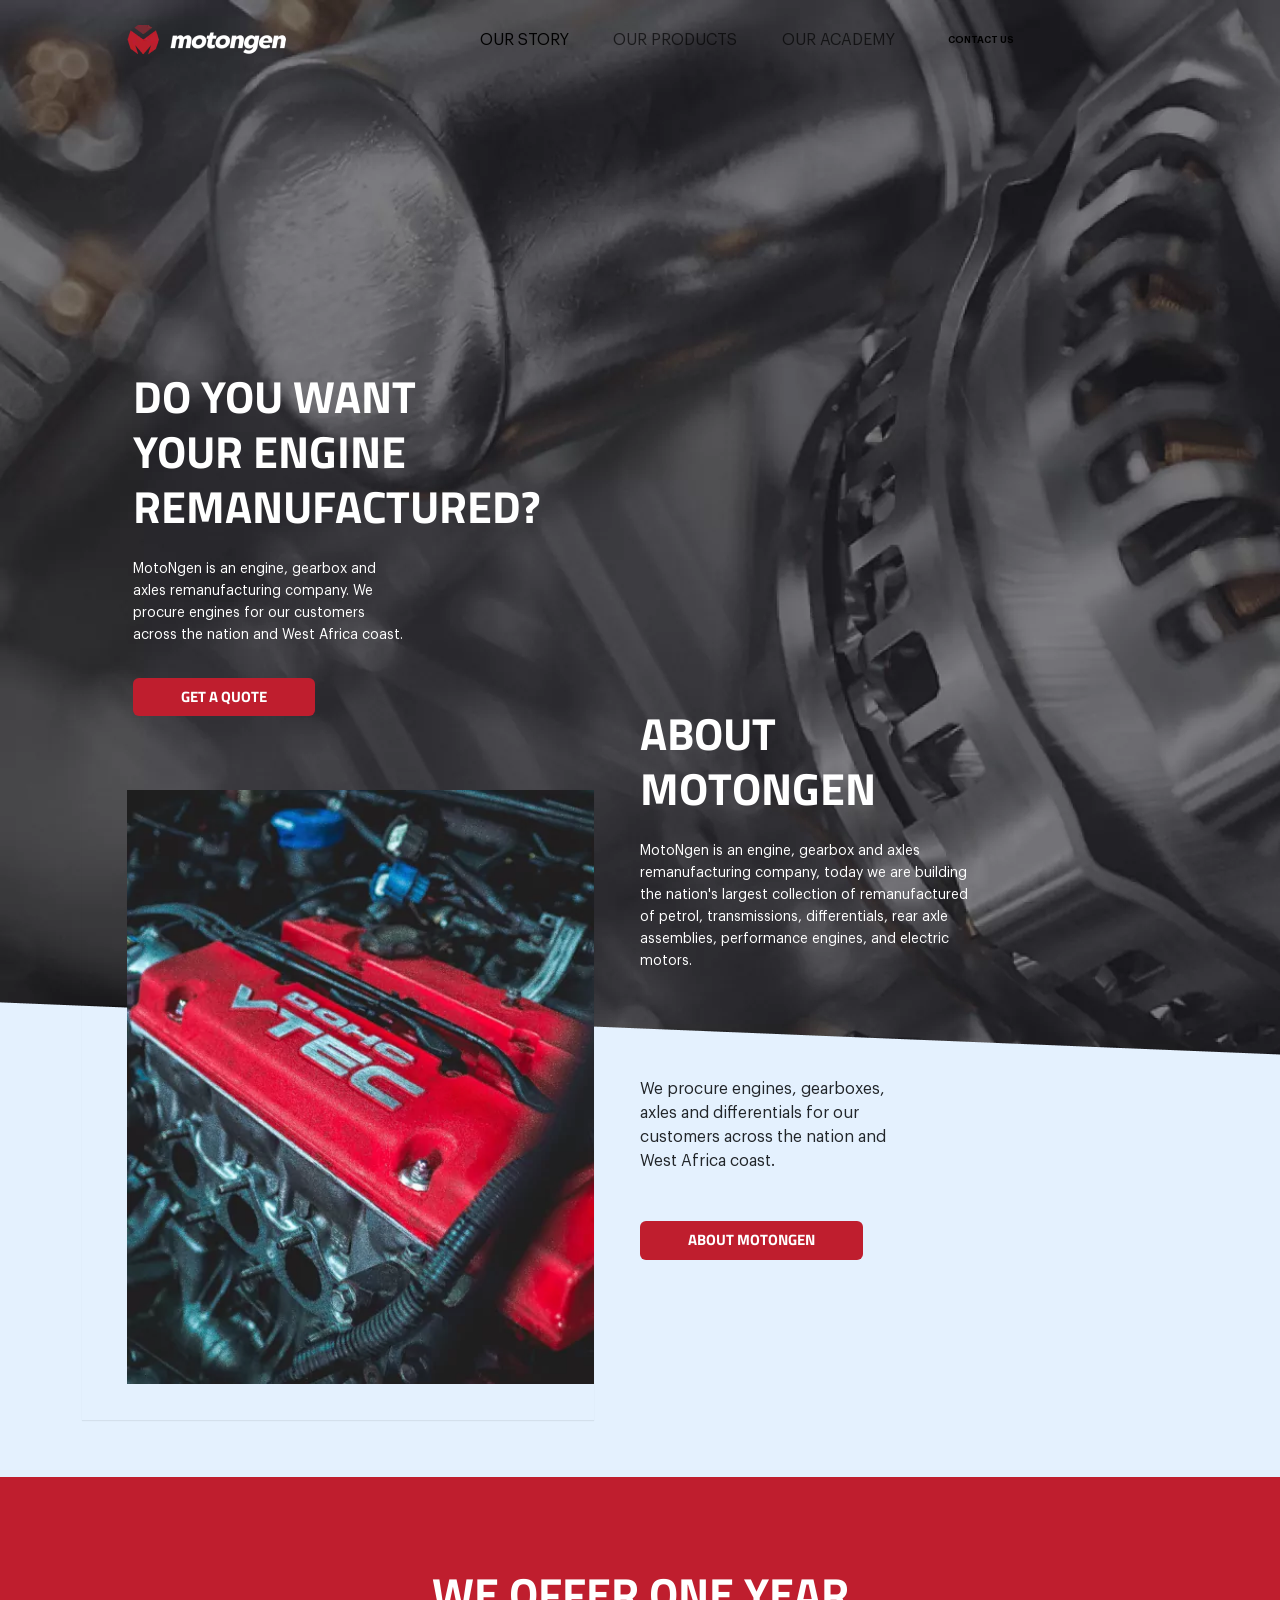
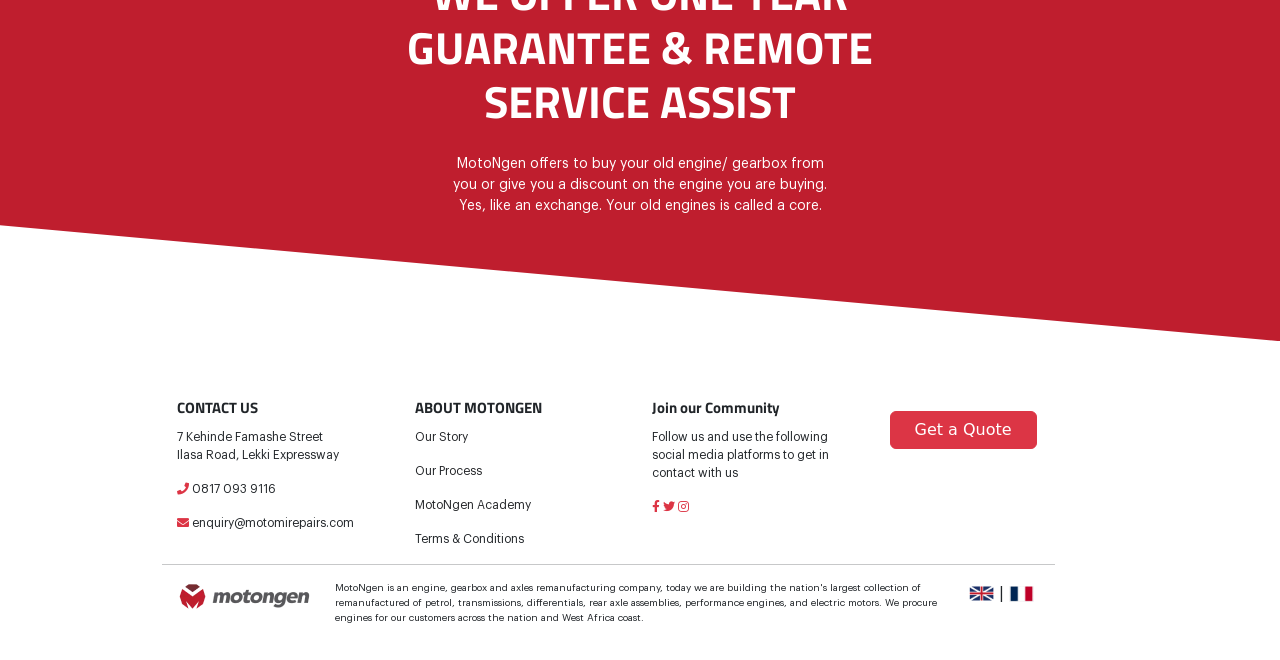
==== commit bdb7ac43: "changed the stylesheet to make latest images display" ====
--- a/index.html
+++ b/index.html
@@ -6,8 +6,8 @@
     <meta name="viewport" content="width=device-width, initial-scale=1.0">
     <title>MotoNgen</title>
     <link href="https://cdn.jsdelivr.net/npm/bootstrap@5.0.0-beta3/dist/css/bootstrap.min.css" rel="stylesheet" integrity="sha384-eOJMYsd53ii+scO/bJGFsiCZc+5NDVN2yr8+0RDqr0Ql0h+rP48ckxlpbzKgwra6" crossorigin="anonymous">
-    <link rel="stylesheet" href="css/style.css">
-    <link rel="stylesheet" href="https://cdnjs.cloudflare.com/ajax/libs/font-awesome/5.15.3/css/all.min.css">
+    <link rel="stylesheet" href="css/index.css">
+    <link rel="stylesheet" defer href="https://cdnjs.cloudflare.com/ajax/libs/font-awesome/5.15.3/css/all.min.css">
     <link rel="shortcut icon" href="assets/Header_Logo.webp" type="image/x-icon">
 
 </head>
@@ -109,7 +109,7 @@
                 <div class="row">
                     <div class="col-md-6 offset-md-3  col-sm-12 text-center">
                         <h1>
-                            We offer one year guarantee & service remote assist
+                            We offer one year guarantee & remote service assist
                         </h1>
                         <p>
                             MotoNgen offers to buy your old engine/ gearbox from you or give you a discount on the engine you are buying. Yes, like an exchange. Your old engines is called a core. 
@@ -197,9 +197,9 @@
     </footer>
 
 
-    <script src="https://ajax.googleapis.com/ajax/libs/jquery/3.6.0/jquery.min.js"></script>
-    <script src="https://cdn.jsdelivr.net/npm/@popperjs/core@2.9.1/dist/umd/popper.min.js" integrity="sha384-SR1sx49pcuLnqZUnnPwx6FCym0wLsk5JZuNx2bPPENzswTNFaQU1RDvt3wT4gWFG" crossorigin="anonymous"></script>
-<script src="https://cdn.jsdelivr.net/npm/bootstrap@5.0.0-beta3/dist/js/bootstrap.min.js" integrity="sha384-j0CNLUeiqtyaRmlzUHCPZ+Gy5fQu0dQ6eZ/xAww941Ai1SxSY+0EQqNXNE6DZiVc" crossorigin="anonymous"></script>
+    <script defer src="https://ajax.googleapis.com/ajax/libs/jquery/3.6.0/jquery.min.js"></script>
+    <script defer src="https://cdn.jsdelivr.net/npm/@popperjs/core@2.9.1/dist/umd/popper.min.js" integrity="sha384-SR1sx49pcuLnqZUnnPwx6FCym0wLsk5JZuNx2bPPENzswTNFaQU1RDvt3wT4gWFG" crossorigin="anonymous"></script>
+<script defer src="https://cdn.jsdelivr.net/npm/bootstrap@5.0.0-beta3/dist/js/bootstrap.min.js" integrity="sha384-j0CNLUeiqtyaRmlzUHCPZ+Gy5fQu0dQ6eZ/xAww941Ai1SxSY+0EQqNXNE6DZiVc" crossorigin="anonymous"></script>
     
 </body>
 </html>
--- a/css/index.css
+++ b/css/index.css
@@ -0,0 +1,427 @@
+@import url('https://fonts.googleapis.com/css2?family=Titillium+Web:wght@400;700&display=swap');
+@import url('../fonts/stylesheet.css');
+
+*{
+    box-sizing: border-box;
+}
+
+header,
+section {
+    overflow-x: hidden;
+}
+
+:root {
+    --Titillium: 'Titillium Web', sans-serif;
+    --Inter: 'Graphik';
+    --red: #BF1E2E;
+}
+
+
+header a, span{
+    font-family: var(--Inter);
+    font-size: 0.6em;
+    text-transform: uppercase;
+    color: #FFFFFF;
+    line-height: 20px;
+    font-weight: 600;
+}
+
+header span {
+    color: #000;
+}
+
+header {
+    background: #232528;
+    background: url("../assets/bg.webp");
+    background-repeat: no-repeat;
+    background-position: cover;
+    width: 100%;
+    height: 1061px;
+    background-size: cover;
+    position: relative;
+    margin-bottom: -5vw;
+    overflow-y:hidden;
+}
+
+.dropdown-content {
+    display: none;
+    position: absolute;
+    background: white;
+    min-width: 160px;
+    box-shadow: 0px 2px 15px 0px rgba(0, 0, 0, 0.2);
+    z-index: 1;
+}
+
+.dropdown-content a{
+    color: black;
+    padding: 12px 16px;
+    text-decoration: none;
+    display: block;
+}
+
+.dropdown-content a:hover {
+    background: #FFFFFF;
+}
+
+.dropdown:hover .dropdown-content{
+    display: block;
+}
+
+header .nav-item:last-child {
+    padding-right: 10.5em;
+}
+
+header .nav-item {
+    padding: 0.9em;
+}
+
+header .navbar-brand {
+    padding-left: 5vmin;
+}
+
+header .nav-link:hover {
+    color: var(--red);
+}
+
+header .row .col-md-6:first-child {
+    padding-top: 1em;
+    padding-left: 7vmin;
+    font-family: var(--Rubik);
+    color: white;
+}
+
+
+header .container .col-md-6 h1 {
+    font-family: var(--Titillium);
+    font-size: 60px;
+    font-weight: 700;
+    line-height: 55px;
+    font-style: normal;
+    text-align: left;
+}
+
+header .container .col-md-6 p {
+    padding-top: 1vmin;
+    font-family: var(--Inter);
+    font-size: 14px;
+    font-weight: 400;
+    line-height: 22px;
+    padding-top: 1rem;
+}
+
+.bold-btn {
+    font-weight: 700;
+    font-family: var(--Titillium);
+    background: var(--red);
+    color: white;
+    border: none;
+    font-size: 15px;
+}
+header .container .col-md-6 button {
+    margin-top: 1rem;
+}
+
+header .container .col-md-6:last-child{
+    position: relative;
+    color: white;
+    margin-top: 17em;
+}
+
+header .container .col-md-6:last-child span{
+    position: absolute;
+    bottom: 0;
+    left: 0;
+}
+
+header .container .col-md-6:last-child h1{
+    font-family: var(--Titillium);
+    font-size: 5vmin;
+    font-weight: 700;
+    font-style: normal;
+}
+
+header .container .col-md-6:last-child p{
+    font-family: var(--Inter);
+    font-weight: 400;
+    font-style: normal;
+    padding-right: 16em;
+    font-size: 14px;
+    text-transform: none;
+}
+
+.section-1 {
+    background-color: #E4F1FE;
+    height: 30rem;
+    overflow-y: hidden;
+}
+
+
+.section-1 .col-md-6:first-child img{
+    padding-left: 5vmin;
+    z-index: 1;
+    position: absolute;
+    margin-top: -23vmin;
+    padding-bottom: 4vmin;
+    height: 70%;
+    width: 40%;
+    box-shadow: rgba(0, 0, 0, 0.07) 0px 1px 1px;
+}
+
+.section-1 .col-md-6:last-child {
+    /* padding-top: 5vmin; */
+    padding-right: 35vmin;
+    padding-left: 0;
+    font-family: var(--Inter);
+    left: 0;
+    font-size: 1em;
+}
+
+.section-1 .col-md-6:last-child p{
+    padding-top: 5em;
+    padding-bottom: 2em;
+}
+.section-1 button{
+    padding-top: 3vmin;
+}
+
+.section-2 {
+    padding: 10vmin 10vmin;
+    background: #BF1E2E;
+    color: white;
+    z-index: 10;
+    clip-path: polygon(0 0, 100% 0, 100% 100%, 0 75%);
+}
+
+.section-2 h1{
+    font-family: var(--Titillium);
+    font-weight: 700;
+    font-size: 2.8em;
+    text-transform: uppercase;
+}
+
+.section-2 p{
+    font-family: var(--Inter);
+    font-size: 14px;
+    font-weight: 400;
+    padding: 2vmin 8vmin;
+}
+
+footer {
+    margin-top: 4vmin;
+    padding: 2vmin 0vmin;
+}
+
+
+footer h4{
+    font-family: var(--Titillium);
+    font-weight: 700;
+    font-style: normal;
+    line-height: 25px;
+    font-size: 15px;
+}
+
+footer p {
+    font-family: var(--Inter);
+    font-weight: 400;
+    font-style: normal;
+    font-size: 12px;
+}
+footer p a{
+    text-decoration: none;
+    color: #232528;
+}
+
+footer p a:hover,:active {
+    color: #BF1E2E;
+}
+
+@media only screen and (max-width:320px){
+
+
+    #title {
+        text-align: center;
+        font-weight: 600;
+        font-size: 2vmin;
+        padding: 12px;
+        margin-bottom: 12px;
+    }
+      
+
+}
+
+@media screen and (max-width: 768px) {
+    
+    header .container .col-md-6:last-child p{
+        padding-right: 0px;
+    }
+
+    .section-1 .col-md-6:first-child {
+        padding-right: 2em;
+    }
+
+    .section-1 .col-md-6:first-child img{
+        margin-right: 2em;
+        position: absolute;
+    }
+
+    header .container .col-md-6:last-child {
+        padding-left: 2em;
+    }
+
+    .section-1 .col-md-6:last-child{
+        padding-right: 0px;
+    }
+
+    .section-2 .col-md-6 {
+        width: 80%;
+        padding-left: 0;
+        margin-left: 0px;
+    }
+
+    .section-2 h1 {
+        padding-left: 0;
+        margin-left: 0;
+    }
+}
+
+@media screen and (max-width: 425px) {
+
+    header{
+        margin-bottom: -4em;
+        height: 1000px;
+    }
+
+
+    header .container .col-md-6:last-child {
+        margin-top: 3em;
+        padding-bottom: 2em;
+    }
+
+
+    .section-1 {
+        height: 50em;
+    }
+
+    .section-1 .col-md-6:first-child {
+        position: relative;
+    }
+
+    .section-1 .col-md-6:first-child  img{
+        position: relative;
+        margin-top: 2em;
+        padding-left: 1em;
+        width: 100%;
+        height: 100%;
+    }
+
+    #secondrow{
+        margin-top: 8em;
+        padding-bottom: 3em;
+        padding-left: 2em;
+        padding-top: 2em;
+        padding-right: 2em;
+    }
+
+    #secondrow p{
+        text-align: justify;
+    }
+
+
+    .section-1 .col-md-6:last-child {
+        padding-top: 2em;
+        padding-left: 2em;
+        padding-right: 1em;
+    }
+
+    .section-2 {
+        height: 25em;
+    }
+
+    .section-2 h1{
+        font-size: 7vmin;
+    }
+
+    .section-2 .col-md-6{
+        width: 100%;
+    }
+
+    footer .row {
+        padding-left: 4vmin;
+    }
+
+    footer .col-md-3 {
+        padding-left: 1em;
+    }
+
+}
+
+@media screen and (max-width: 375px) {
+
+    #title {
+        font-size: 6vmin;
+    }
+
+    #secondrow{
+        margin-top: 12em;
+    }
+
+    header {
+        margin-bottom: -4em;
+    }
+
+    header .container .col-md-6:last-child {
+        margin-top: 3em;
+        padding-bottom: 2em;
+    }
+
+
+    .section-1 .col-md-6:last-child p{
+        padding-bottom: 2em;
+    }
+}
+
+
+@media screen and (min-width: 2560px) {
+    header .row .col-md-6:first-child{
+        margin-top: 10em; 
+       }
+
+    #title {
+        font-size: 3vmin;
+    }
+
+    .section-1 {
+        height: 40em;
+    }
+
+    .section-1 .col-md-6:first-child  img{
+        position: absolute;
+        margin-top: -5em;
+        padding-left: 1em;
+        width: 25%;
+        height: 40%;
+    }
+
+    #secondrow{
+        margin-top: 12em;
+        margin-left: 2em;
+    }
+
+    .section-1 .col-md-6:last-child {
+        padding-top: 5vmin;
+        padding-right: 2em;
+        padding-left: 1em;
+    }
+
+    .section-2 .col-md-6 {
+        width: 80%;
+        padding-left: 0;
+        margin-left: 0px;
+    }
+
+    .section-2 h1 {
+        padding-left: 0;
+        margin-left: 0;
+    }
+
+}
